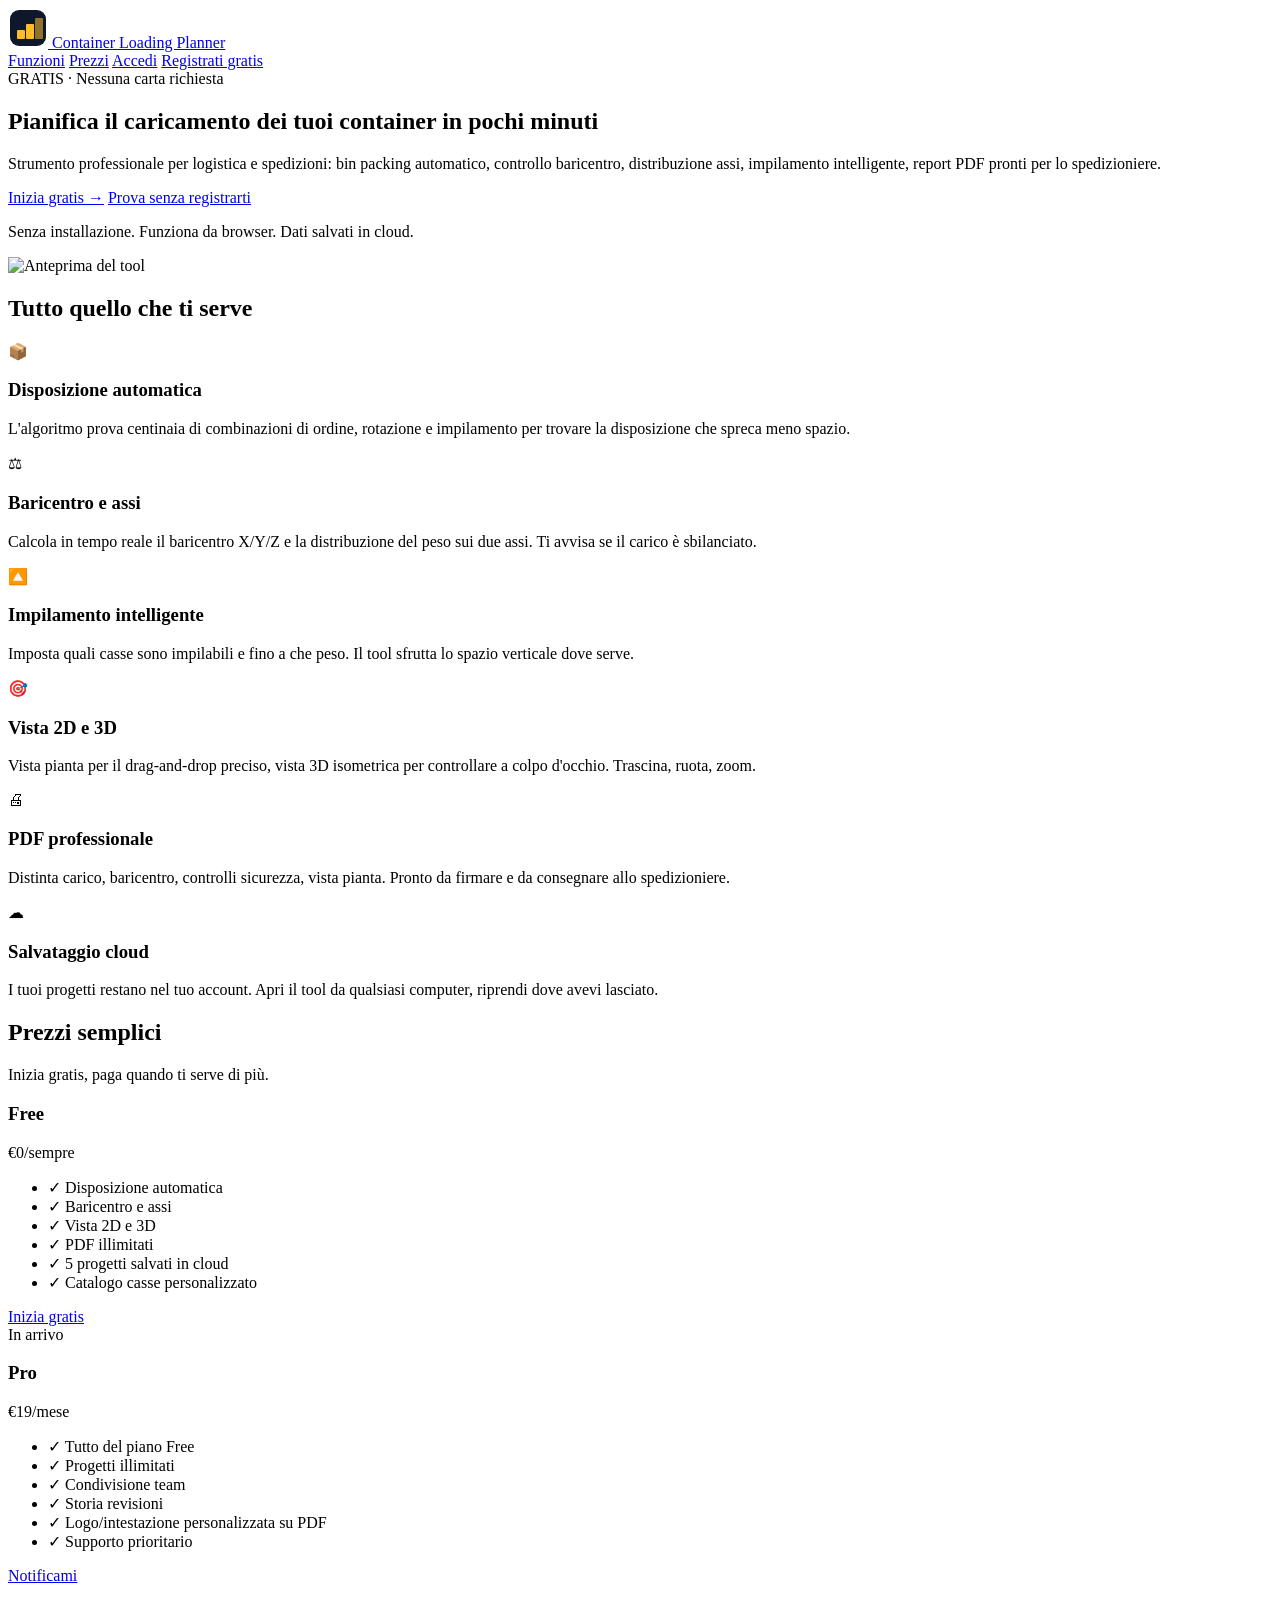
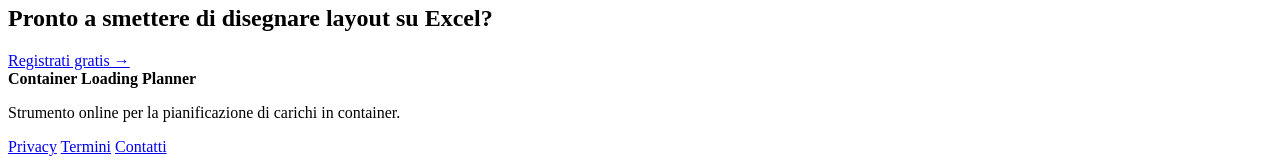
==== public/index.html @ 2f19b7b7 "Add files via upload" ====
<!doctype html>
<html lang="it">
<head>
<meta charset="utf-8">
<meta name="viewport" content="width=device-width,initial-scale=1">
<title>Container Loading Planner — Pianifica i tuoi carichi container</title>
<meta name="description" content="Strumento online gratuito per pianificare il caricamento dei container. Calcola baricentro, distribuzione assi, impilamento. Esporta PDF.">
<link rel="icon" href="/favicon.svg" type="image/svg+xml">
<link rel="stylesheet" href="/styles/site.css">
</head>
<body>

<header class="siteHeader">
  <a href="/" class="brand">
    <svg width="40" height="40" viewBox="0 0 40 40" xmlns="http://www.w3.org/2000/svg">
      <rect x="2" y="2" width="36" height="36" rx="9" fill="#0f172a"/>
      <rect x="9"  y="22" width="8" height="9"  rx="1" fill="#fbbf24"/>
      <rect x="18" y="16" width="8" height="15" rx="1" fill="#fbbf24"/>
      <rect x="27" y="10" width="8" height="21" rx="1" fill="#fbbf24" opacity="0.55"/>
    </svg>
    <span>Container Loading Planner</span>
  </a>
  <nav>
    <a href="#features">Funzioni</a>
    <a href="#pricing">Prezzi</a>
    <a href="/login.html" class="btn ghost">Accedi</a>
    <a href="/signup.html" class="btn primary">Registrati gratis</a>
  </nav>
</header>

<section class="hero">
  <div class="heroContent">
    <span class="kicker">GRATIS · Nessuna carta richiesta</span>
    <h1>Pianifica il caricamento dei tuoi container in pochi minuti</h1>
    <p class="lede">Strumento professionale per logistica e spedizioni: bin packing automatico, controllo baricentro, distribuzione assi, impilamento intelligente, report PDF pronti per lo spedizioniere.</p>
    <div class="heroCta">
      <a href="/signup.html" class="btn primary big">Inizia gratis →</a>
      <a href="/app.html" class="btn ghost big">Prova senza registrarti</a>
    </div>
    <p class="reassure">Senza installazione. Funziona da browser. Dati salvati in cloud.</p>
  </div>
  <div class="heroVisual">
    <div class="screenshotFrame">
      <div class="dotbar"><span></span><span></span><span></span></div>
      <img src="/preview.svg" alt="Anteprima del tool" loading="lazy">
    </div>
  </div>
</section>

<section id="features" class="features">
  <h2>Tutto quello che ti serve</h2>
  <div class="featGrid">
    <div class="feat">
      <div class="featIcon">📦</div>
      <h3>Disposizione automatica</h3>
      <p>L'algoritmo prova centinaia di combinazioni di ordine, rotazione e impilamento per trovare la disposizione che spreca meno spazio.</p>
    </div>
    <div class="feat">
      <div class="featIcon">⚖</div>
      <h3>Baricentro e assi</h3>
      <p>Calcola in tempo reale il baricentro X/Y/Z e la distribuzione del peso sui due assi. Ti avvisa se il carico è sbilanciato.</p>
    </div>
    <div class="feat">
      <div class="featIcon">🔼</div>
      <h3>Impilamento intelligente</h3>
      <p>Imposta quali casse sono impilabili e fino a che peso. Il tool sfrutta lo spazio verticale dove serve.</p>
    </div>
    <div class="feat">
      <div class="featIcon">🎯</div>
      <h3>Vista 2D e 3D</h3>
      <p>Vista pianta per il drag-and-drop preciso, vista 3D isometrica per controllare a colpo d'occhio. Trascina, ruota, zoom.</p>
    </div>
    <div class="feat">
      <div class="featIcon">🖨</div>
      <h3>PDF professionale</h3>
      <p>Distinta carico, baricentro, controlli sicurezza, vista pianta. Pronto da firmare e da consegnare allo spedizioniere.</p>
    </div>
    <div class="feat">
      <div class="featIcon">☁</div>
      <h3>Salvataggio cloud</h3>
      <p>I tuoi progetti restano nel tuo account. Apri il tool da qualsiasi computer, riprendi dove avevi lasciato.</p>
    </div>
  </div>
</section>

<section id="pricing" class="pricing">
  <h2>Prezzi semplici</h2>
  <p class="subhead">Inizia gratis, paga quando ti serve di più.</p>
  <div class="planGrid">
    <div class="plan">
      <h3>Free</h3>
      <p class="price">€0<span>/sempre</span></p>
      <ul>
        <li>✓ Disposizione automatica</li>
        <li>✓ Baricentro e assi</li>
        <li>✓ Vista 2D e 3D</li>
        <li>✓ PDF illimitati</li>
        <li>✓ 5 progetti salvati in cloud</li>
        <li>✓ Catalogo casse personalizzato</li>
      </ul>
      <a href="/signup.html" class="btn primary block">Inizia gratis</a>
    </div>
    <div class="plan featured">
      <span class="badge">In arrivo</span>
      <h3>Pro</h3>
      <p class="price">€19<span>/mese</span></p>
      <ul>
        <li>✓ Tutto del piano Free</li>
        <li>✓ Progetti illimitati</li>
        <li>✓ Condivisione team</li>
        <li>✓ Storia revisioni</li>
        <li>✓ Logo/intestazione personalizzata su PDF</li>
        <li>✓ Supporto prioritario</li>
      </ul>
      <a href="/signup.html" class="btn ghost block">Notificami</a>
    </div>
  </div>
</section>

<section class="cta">
  <h2>Pronto a smettere di disegnare layout su Excel?</h2>
  <a href="/signup.html" class="btn primary big">Registrati gratis →</a>
</section>

<footer class="siteFooter">
  <div>
    <strong>Container Loading Planner</strong>
    <p>Strumento online per la pianificazione di carichi in container.</p>
  </div>
  <nav>
    <a href="/privacy.html">Privacy</a>
    <a href="/terms.html">Termini</a>
    <a href="mailto:hello@example.com">Contatti</a>
  </nav>
</footer>

</body>
</html>
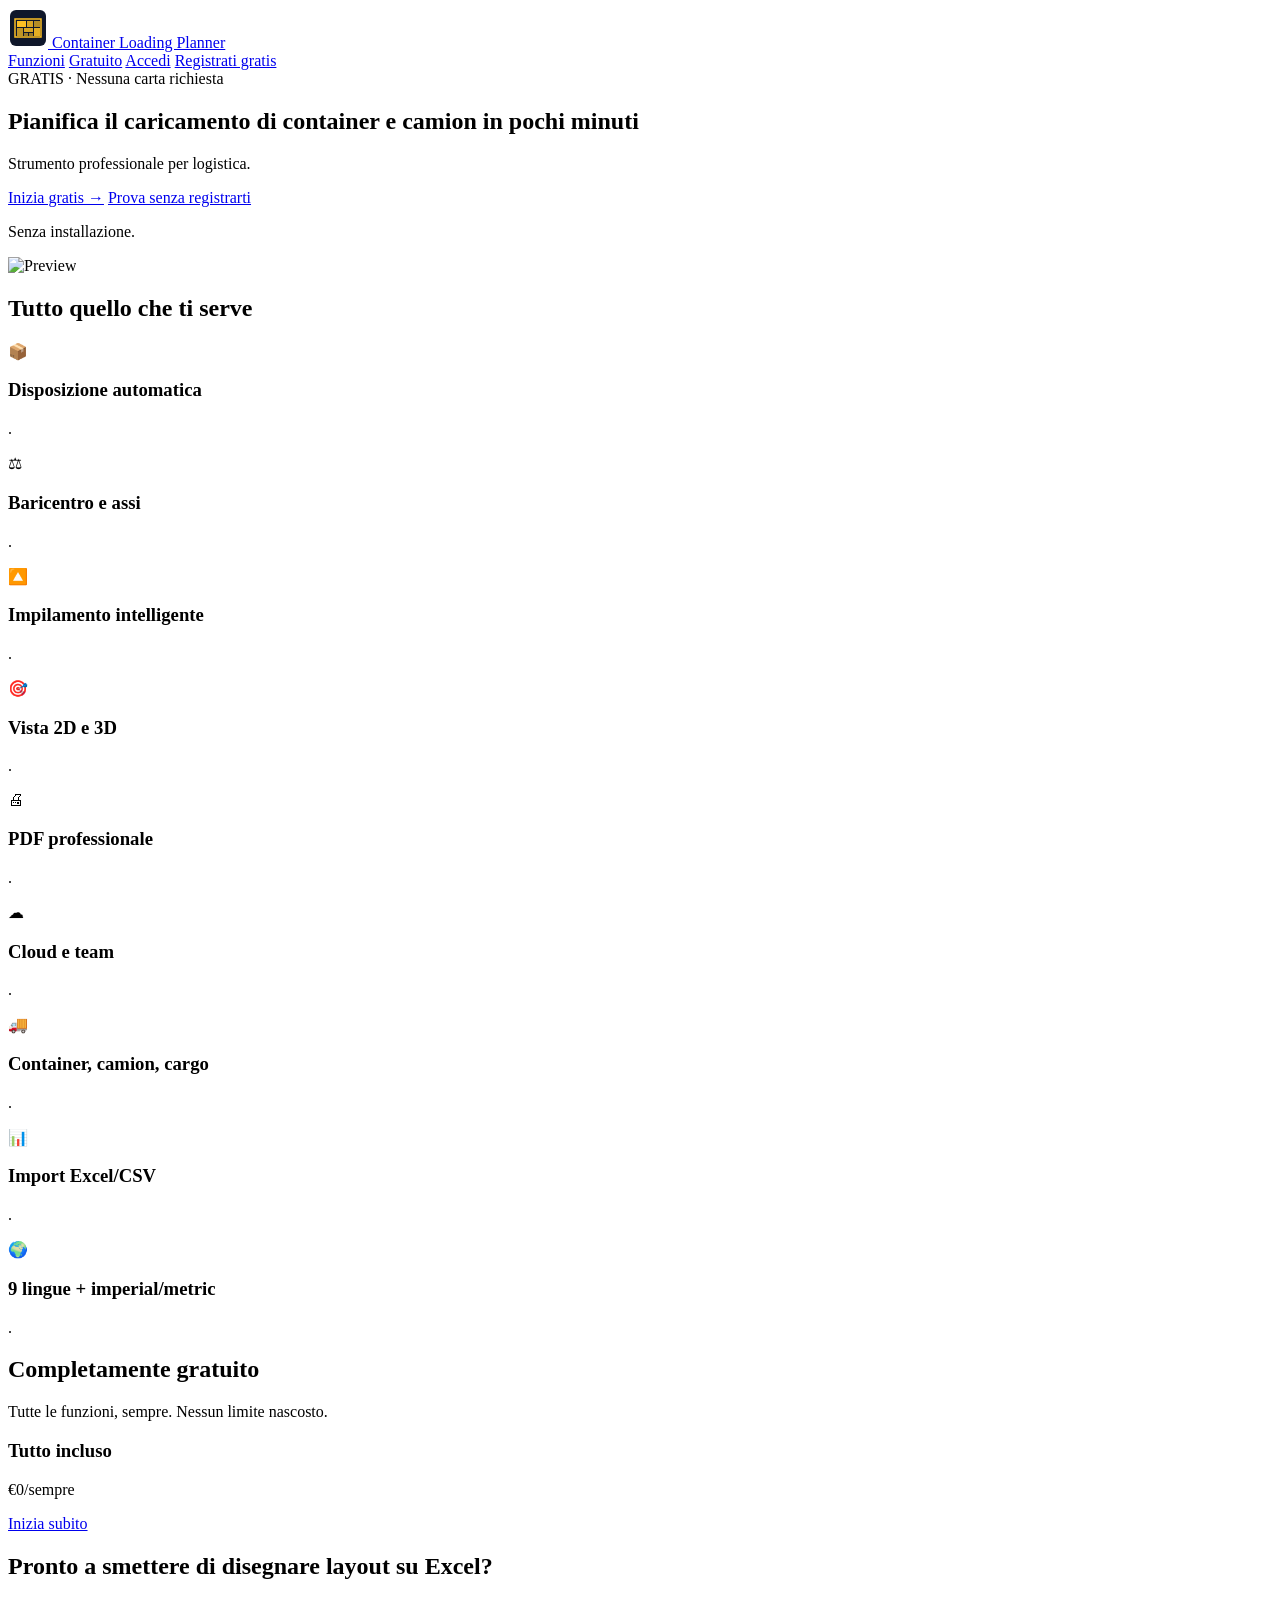
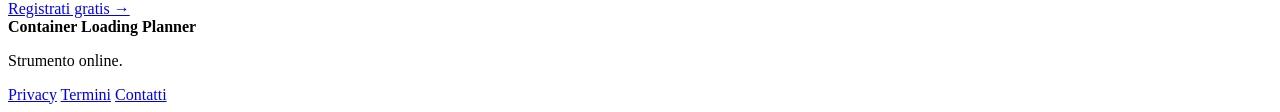
==== commit 67adc867: "Add files via upload" ====
--- a/public/index.html
+++ b/public/index.html
@@ -3,8 +3,8 @@
 <head>
 <meta charset="utf-8">
 <meta name="viewport" content="width=device-width,initial-scale=1">
-<title>Container Loading Planner — Pianifica i tuoi carichi container</title>
-<meta name="description" content="Strumento online gratuito per pianificare il caricamento dei container. Calcola baricentro, distribuzione assi, impilamento. Esporta PDF.">
+<title>Container Loading Planner — Plan container & truck loading</title>
+<meta name="description" content="Free online tool for planning container and truck loading. Center of gravity, axle distribution, smart stacking. Export PDF.">
 <link rel="icon" href="/favicon.svg" type="image/svg+xml">
 <link rel="stylesheet" href="/styles/site.css">
 </head>
@@ -13,124 +13,124 @@
 <header class="siteHeader">
   <a href="/" class="brand">
     <svg width="40" height="40" viewBox="0 0 40 40" xmlns="http://www.w3.org/2000/svg">
-      <rect x="2" y="2" width="36" height="36" rx="9" fill="#0f172a"/>
-      <rect x="9"  y="22" width="8" height="9"  rx="1" fill="#fbbf24"/>
-      <rect x="18" y="16" width="8" height="15" rx="1" fill="#fbbf24"/>
-      <rect x="27" y="10" width="8" height="21" rx="1" fill="#fbbf24" opacity="0.55"/>
+      <rect x="2" y="2" width="36" height="36" rx="6" fill="#0f172a"/>
+      <rect x="7" y="11" width="26" height="18" fill="none" stroke="#fbbf24" stroke-width="1.5"/>
+      <rect x="9"  y="13" width="9"  height="6" fill="#fbbf24"/>
+      <rect x="19" y="13" width="6"  height="6" fill="#fbbf24" opacity="0.85"/>
+      <rect x="26" y="13" width="6"  height="6" fill="#fbbf24" opacity="0.7"/>
+      <rect x="9"  y="20" width="6"  height="8" fill="#fbbf24" opacity="0.75"/>
+      <rect x="16" y="20" width="9"  height="4" fill="#fbbf24" opacity="0.85"/>
+      <rect x="16" y="25" width="4"  height="3" fill="#fbbf24" opacity="0.6"/>
+      <rect x="21" y="25" width="4"  height="3" fill="#fbbf24" opacity="0.6"/>
+      <rect x="26" y="20" width="6"  height="8" fill="#fbbf24" opacity="0.9"/>
     </svg>
     <span>Container Loading Planner</span>
   </a>
   <nav>
-    <a href="#features">Funzioni</a>
-    <a href="#pricing">Prezzi</a>
-    <a href="/login.html" class="btn ghost">Accedi</a>
-    <a href="/signup.html" class="btn primary">Registrati gratis</a>
+    <span id="langSlot"></span>
+    <a href="#features" data-i18n="nav.features">Funzioni</a>
+    <a href="#pricing" data-i18n="nav.pricing">Gratuito</a>
+    <a href="/login.html" class="btn ghost" data-i18n="nav.login">Accedi</a>
+    <a href="/signup.html" class="btn primary" data-i18n="nav.signup">Registrati gratis</a>
   </nav>
 </header>
 
 <section class="hero">
   <div class="heroContent">
-    <span class="kicker">GRATIS · Nessuna carta richiesta</span>
-    <h1>Pianifica il caricamento dei tuoi container in pochi minuti</h1>
-    <p class="lede">Strumento professionale per logistica e spedizioni: bin packing automatico, controllo baricentro, distribuzione assi, impilamento intelligente, report PDF pronti per lo spedizioniere.</p>
+    <span class="kicker" data-i18n="hero.kicker">GRATIS · Nessuna carta richiesta</span>
+    <h1 data-i18n="hero.title">Pianifica il caricamento di container e camion in pochi minuti</h1>
+    <p class="lede" data-i18n="hero.lede">Strumento professionale per logistica.</p>
     <div class="heroCta">
-      <a href="/signup.html" class="btn primary big">Inizia gratis →</a>
-      <a href="/app.html" class="btn ghost big">Prova senza registrarti</a>
+      <a href="/signup.html" class="btn primary big" data-i18n="hero.cta_primary">Inizia gratis →</a>
+      <a href="/app.html" class="btn ghost big" data-i18n="hero.cta_secondary">Prova senza registrarti</a>
     </div>
-    <p class="reassure">Senza installazione. Funziona da browser. Dati salvati in cloud.</p>
+    <p class="reassure" data-i18n="hero.reassure">Senza installazione.</p>
   </div>
   <div class="heroVisual">
     <div class="screenshotFrame">
       <div class="dotbar"><span></span><span></span><span></span></div>
-      <img src="/preview.svg" alt="Anteprima del tool" loading="lazy">
+      <img src="/preview.svg" alt="Preview" loading="lazy">
     </div>
   </div>
 </section>
 
 <section id="features" class="features">
-  <h2>Tutto quello che ti serve</h2>
+  <h2 data-i18n="feat.title">Tutto quello che ti serve</h2>
   <div class="featGrid">
     <div class="feat">
       <div class="featIcon">📦</div>
-      <h3>Disposizione automatica</h3>
-      <p>L'algoritmo prova centinaia di combinazioni di ordine, rotazione e impilamento per trovare la disposizione che spreca meno spazio.</p>
+      <h3 data-i18n="feat.auto.title">Disposizione automatica</h3>
+      <p data-i18n="feat.auto.desc">.</p>
     </div>
     <div class="feat">
       <div class="featIcon">⚖</div>
-      <h3>Baricentro e assi</h3>
-      <p>Calcola in tempo reale il baricentro X/Y/Z e la distribuzione del peso sui due assi. Ti avvisa se il carico è sbilanciato.</p>
+      <h3 data-i18n="feat.cog.title">Baricentro e assi</h3>
+      <p data-i18n="feat.cog.desc">.</p>
     </div>
     <div class="feat">
       <div class="featIcon">🔼</div>
-      <h3>Impilamento intelligente</h3>
-      <p>Imposta quali casse sono impilabili e fino a che peso. Il tool sfrutta lo spazio verticale dove serve.</p>
+      <h3 data-i18n="feat.stack.title">Impilamento intelligente</h3>
+      <p data-i18n="feat.stack.desc">.</p>
     </div>
     <div class="feat">
       <div class="featIcon">🎯</div>
-      <h3>Vista 2D e 3D</h3>
-      <p>Vista pianta per il drag-and-drop preciso, vista 3D isometrica per controllare a colpo d'occhio. Trascina, ruota, zoom.</p>
+      <h3 data-i18n="feat.3d.title">Vista 2D e 3D</h3>
+      <p data-i18n="feat.3d.desc">.</p>
     </div>
     <div class="feat">
       <div class="featIcon">🖨</div>
-      <h3>PDF professionale</h3>
-      <p>Distinta carico, baricentro, controlli sicurezza, vista pianta. Pronto da firmare e da consegnare allo spedizioniere.</p>
+      <h3 data-i18n="feat.pdf.title">PDF professionale</h3>
+      <p data-i18n="feat.pdf.desc">.</p>
     </div>
     <div class="feat">
       <div class="featIcon">☁</div>
-      <h3>Salvataggio cloud</h3>
-      <p>I tuoi progetti restano nel tuo account. Apri il tool da qualsiasi computer, riprendi dove avevi lasciato.</p>
+      <h3 data-i18n="feat.cloud.title">Cloud e team</h3>
+      <p data-i18n="feat.cloud.desc">.</p>
+    </div>
+    <div class="feat">
+      <div class="featIcon">🚚</div>
+      <h3 data-i18n="feat.cargo.title">Container, camion, cargo</h3>
+      <p data-i18n="feat.cargo.desc">.</p>
+    </div>
+    <div class="feat">
+      <div class="featIcon">📊</div>
+      <h3 data-i18n="feat.import.title">Import Excel/CSV</h3>
+      <p data-i18n="feat.import.desc">.</p>
+    </div>
+    <div class="feat">
+      <div class="featIcon">🌍</div>
+      <h3 data-i18n="feat.i18n.title">9 lingue + imperial/metric</h3>
+      <p data-i18n="feat.i18n.desc">.</p>
     </div>
   </div>
 </section>
 
 <section id="pricing" class="pricing">
-  <h2>Prezzi semplici</h2>
-  <p class="subhead">Inizia gratis, paga quando ti serve di più.</p>
-  <div class="planGrid">
-    <div class="plan">
-      <h3>Free</h3>
+  <h2 data-i18n="pricing.title">Completamente gratuito</h2>
+  <p class="subhead" data-i18n="pricing.subhead">Tutte le funzioni, sempre. Nessun limite nascosto.</p>
+  <div class="planGrid singlePlan">
+    <div class="plan featured">
+      <h3 data-i18n="pricing.plan_title">Tutto incluso</h3>
       <p class="price">€0<span>/sempre</span></p>
-      <ul>
-        <li>✓ Disposizione automatica</li>
-        <li>✓ Baricentro e assi</li>
-        <li>✓ Vista 2D e 3D</li>
-        <li>✓ PDF illimitati</li>
-        <li>✓ 5 progetti salvati in cloud</li>
-        <li>✓ Catalogo casse personalizzato</li>
-      </ul>
-      <a href="/signup.html" class="btn primary block">Inizia gratis</a>
-    </div>
-    <div class="plan featured">
-      <span class="badge">In arrivo</span>
-      <h3>Pro</h3>
-      <p class="price">€19<span>/mese</span></p>
-      <ul>
-        <li>✓ Tutto del piano Free</li>
-        <li>✓ Progetti illimitati</li>
-        <li>✓ Condivisione team</li>
-        <li>✓ Storia revisioni</li>
-        <li>✓ Logo/intestazione personalizzata su PDF</li>
-        <li>✓ Supporto prioritario</li>
-      </ul>
-      <a href="/signup.html" class="btn ghost block">Notificami</a>
+      <a href="/signup.html" class="btn primary block" data-i18n="pricing.cta">Inizia subito</a>
     </div>
   </div>
 </section>
 
 <section class="cta">
-  <h2>Pronto a smettere di disegnare layout su Excel?</h2>
-  <a href="/signup.html" class="btn primary big">Registrati gratis →</a>
+  <h2 data-i18n="cta.title">Pronto a smettere di disegnare layout su Excel?</h2>
+  <a href="/signup.html" class="btn primary big" data-i18n="cta.btn">Registrati gratis →</a>
 </section>
 
 <footer class="siteFooter">
   <div>
     <strong>Container Loading Planner</strong>
-    <p>Strumento online per la pianificazione di carichi in container.</p>
+    <p data-i18n="footer.tagline">Strumento online.</p>
   </div>
   <nav>
-    <a href="/privacy.html">Privacy</a>
-    <a href="/terms.html">Termini</a>
-    <a href="mailto:hello@example.com">Contatti</a>
+    <a href="/privacy.html" data-i18n="footer.privacy">Privacy</a>
+    <a href="/terms.html" data-i18n="footer.terms">Termini</a>
+    <a href="mailto:hello@example.com" data-i18n="footer.contacts">Contatti</a>
   </nav>
 </footer>
 
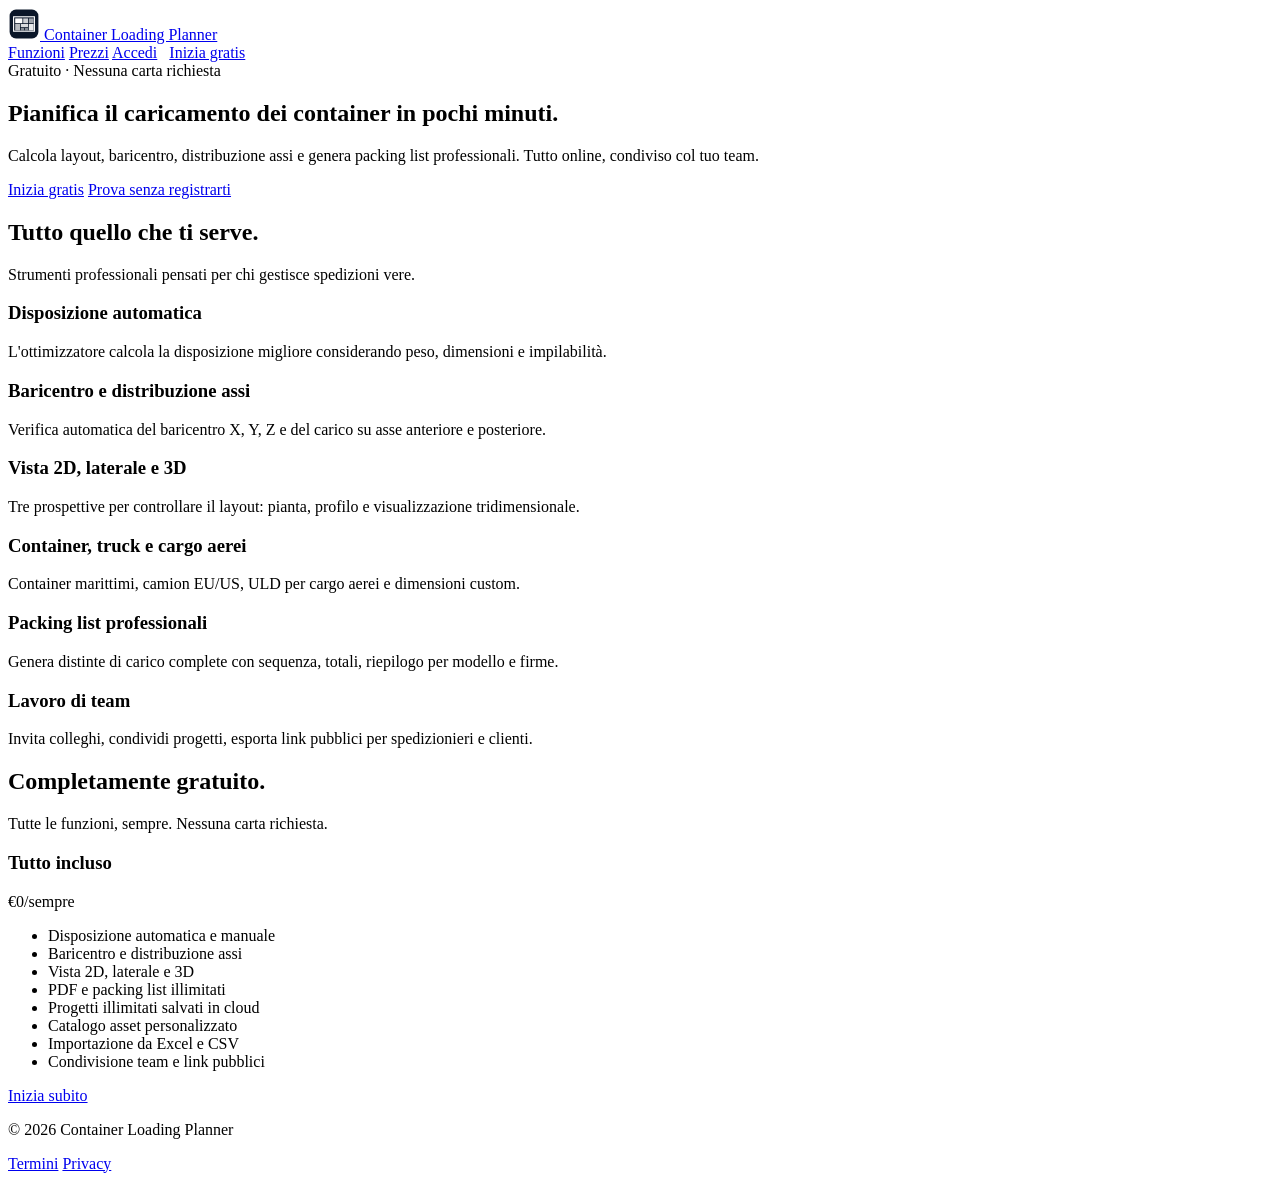
==== commit 0ba529ea: "Add files via upload" ====
--- a/public/index.html
+++ b/public/index.html
@@ -3,8 +3,8 @@
 <head>
 <meta charset="utf-8">
 <meta name="viewport" content="width=device-width,initial-scale=1">
-<title>Container Loading Planner — Plan container & truck loading</title>
-<meta name="description" content="Free online tool for planning container and truck loading. Center of gravity, axle distribution, smart stacking. Export PDF.">
+<title>Container Loading Planner — Pianifica il caricamento dei container</title>
+<meta name="description" content="Strumento online gratuito per pianificare il caricamento dei container. Calcola baricentro, distribuzione assi, impilamento. Esporta PDF e packing list professionali.">
 <link rel="icon" href="/favicon.svg" type="image/svg+xml">
 <link rel="stylesheet" href="/styles/site.css">
 </head>
@@ -12,126 +12,99 @@
 
 <header class="siteHeader">
   <a href="/" class="brand">
-    <svg width="40" height="40" viewBox="0 0 40 40" xmlns="http://www.w3.org/2000/svg">
-      <rect x="2" y="2" width="36" height="36" rx="6" fill="#0f172a"/>
-      <rect x="7" y="11" width="26" height="18" fill="none" stroke="#fbbf24" stroke-width="1.5"/>
-      <rect x="9"  y="13" width="9"  height="6" fill="#fbbf24"/>
-      <rect x="19" y="13" width="6"  height="6" fill="#fbbf24" opacity="0.85"/>
-      <rect x="26" y="13" width="6"  height="6" fill="#fbbf24" opacity="0.7"/>
-      <rect x="9"  y="20" width="6"  height="8" fill="#fbbf24" opacity="0.75"/>
-      <rect x="16" y="20" width="9"  height="4" fill="#fbbf24" opacity="0.85"/>
-      <rect x="16" y="25" width="4"  height="3" fill="#fbbf24" opacity="0.6"/>
-      <rect x="21" y="25" width="4"  height="3" fill="#fbbf24" opacity="0.6"/>
-      <rect x="26" y="20" width="6"  height="8" fill="#fbbf24" opacity="0.9"/>
+    <svg width="32" height="32" viewBox="0 0 40 40" xmlns="http://www.w3.org/2000/svg" aria-hidden="true">
+      <rect x="2" y="2" width="36" height="36" rx="8" fill="#0a1628"/>
+      <rect x="7" y="11" width="26" height="18" fill="none" stroke="white" stroke-width="1.4"/>
+      <rect x="9" y="13" width="9" height="6" fill="white"/>
+      <rect x="19" y="13" width="6" height="6" fill="white" opacity="0.8"/>
+      <rect x="26" y="13" width="6" height="6" fill="white" opacity="0.6"/>
+      <rect x="9" y="20" width="6" height="8" fill="white" opacity="0.7"/>
+      <rect x="16" y="20" width="9" height="4" fill="white" opacity="0.85"/>
+      <rect x="16" y="25" width="4" height="3" fill="white" opacity="0.5"/>
+      <rect x="21" y="25" width="4" height="3" fill="white" opacity="0.5"/>
+      <rect x="26" y="20" width="6" height="8" fill="white" opacity="0.9"/>
     </svg>
     <span>Container Loading Planner</span>
   </a>
   <nav>
-    <span id="langSlot"></span>
-    <a href="#features" data-i18n="nav.features">Funzioni</a>
-    <a href="#pricing" data-i18n="nav.pricing">Gratuito</a>
-    <a href="/login.html" class="btn ghost" data-i18n="nav.login">Accedi</a>
-    <a href="/signup.html" class="btn primary" data-i18n="nav.signup">Registrati gratis</a>
+    <a href="#features">Funzioni</a>
+    <a href="#pricing">Prezzi</a>
+    <a href="/login.html">Accedi</a>
+    <a href="/signup.html" class="btn primary" style="margin-left:8px">Inizia gratis</a>
   </nav>
 </header>
 
 <section class="hero">
-  <div class="heroContent">
-    <span class="kicker" data-i18n="hero.kicker">GRATIS · Nessuna carta richiesta</span>
-    <h1 data-i18n="hero.title">Pianifica il caricamento di container e camion in pochi minuti</h1>
-    <p class="lede" data-i18n="hero.lede">Strumento professionale per logistica.</p>
-    <div class="heroCta">
-      <a href="/signup.html" class="btn primary big" data-i18n="hero.cta_primary">Inizia gratis →</a>
-      <a href="/app.html" class="btn ghost big" data-i18n="hero.cta_secondary">Prova senza registrarti</a>
-    </div>
-    <p class="reassure" data-i18n="hero.reassure">Senza installazione.</p>
-  </div>
-  <div class="heroVisual">
-    <div class="screenshotFrame">
-      <div class="dotbar"><span></span><span></span><span></span></div>
-      <img src="/preview.svg" alt="Preview" loading="lazy">
-    </div>
+  <span class="kicker">Gratuito · Nessuna carta richiesta</span>
+  <h1>Pianifica il caricamento dei container in pochi minuti.</h1>
+  <p class="lead">Calcola layout, baricentro, distribuzione assi e genera packing list professionali. Tutto online, condiviso col tuo team.</p>
+  <div class="ctas">
+    <a href="/signup.html" class="btn primary big">Inizia gratis</a>
+    <a href="/app.html" class="btn ghost big">Prova senza registrarti</a>
   </div>
 </section>
 
-<section id="features" class="features">
-  <h2 data-i18n="feat.title">Tutto quello che ti serve</h2>
-  <div class="featGrid">
-    <div class="feat">
-      <div class="featIcon">📦</div>
-      <h3 data-i18n="feat.auto.title">Disposizione automatica</h3>
-      <p data-i18n="feat.auto.desc">.</p>
+<section class="sectionWrap" id="features">
+  <h2>Tutto quello che ti serve.</h2>
+  <p class="subhead">Strumenti professionali pensati per chi gestisce spedizioni vere.</p>
+  <div class="featureGrid">
+    <div class="feature">
+      <h3>Disposizione automatica</h3>
+      <p>L'ottimizzatore calcola la disposizione migliore considerando peso, dimensioni e impilabilità.</p>
     </div>
-    <div class="feat">
-      <div class="featIcon">⚖</div>
-      <h3 data-i18n="feat.cog.title">Baricentro e assi</h3>
-      <p data-i18n="feat.cog.desc">.</p>
+    <div class="feature">
+      <h3>Baricentro e distribuzione assi</h3>
+      <p>Verifica automatica del baricentro X, Y, Z e del carico su asse anteriore e posteriore.</p>
     </div>
-    <div class="feat">
-      <div class="featIcon">🔼</div>
-      <h3 data-i18n="feat.stack.title">Impilamento intelligente</h3>
-      <p data-i18n="feat.stack.desc">.</p>
+    <div class="feature">
+      <h3>Vista 2D, laterale e 3D</h3>
+      <p>Tre prospettive per controllare il layout: pianta, profilo e visualizzazione tridimensionale.</p>
     </div>
-    <div class="feat">
-      <div class="featIcon">🎯</div>
-      <h3 data-i18n="feat.3d.title">Vista 2D e 3D</h3>
-      <p data-i18n="feat.3d.desc">.</p>
+    <div class="feature">
+      <h3>Container, truck e cargo aerei</h3>
+      <p>Container marittimi, camion EU/US, ULD per cargo aerei e dimensioni custom.</p>
     </div>
-    <div class="feat">
-      <div class="featIcon">🖨</div>
-      <h3 data-i18n="feat.pdf.title">PDF professionale</h3>
-      <p data-i18n="feat.pdf.desc">.</p>
+    <div class="feature">
+      <h3>Packing list professionali</h3>
+      <p>Genera distinte di carico complete con sequenza, totali, riepilogo per modello e firme.</p>
     </div>
-    <div class="feat">
-      <div class="featIcon">☁</div>
-      <h3 data-i18n="feat.cloud.title">Cloud e team</h3>
-      <p data-i18n="feat.cloud.desc">.</p>
-    </div>
-    <div class="feat">
-      <div class="featIcon">🚚</div>
-      <h3 data-i18n="feat.cargo.title">Container, camion, cargo</h3>
-      <p data-i18n="feat.cargo.desc">.</p>
-    </div>
-    <div class="feat">
-      <div class="featIcon">📊</div>
-      <h3 data-i18n="feat.import.title">Import Excel/CSV</h3>
-      <p data-i18n="feat.import.desc">.</p>
-    </div>
-    <div class="feat">
-      <div class="featIcon">🌍</div>
-      <h3 data-i18n="feat.i18n.title">9 lingue + imperial/metric</h3>
-      <p data-i18n="feat.i18n.desc">.</p>
+    <div class="feature">
+      <h3>Lavoro di team</h3>
+      <p>Invita colleghi, condividi progetti, esporta link pubblici per spedizionieri e clienti.</p>
     </div>
   </div>
 </section>
 
 <section id="pricing" class="pricing">
-  <h2 data-i18n="pricing.title">Completamente gratuito</h2>
-  <p class="subhead" data-i18n="pricing.subhead">Tutte le funzioni, sempre. Nessun limite nascosto.</p>
-  <div class="planGrid singlePlan">
-    <div class="plan featured">
-      <h3 data-i18n="pricing.plan_title">Tutto incluso</h3>
-      <p class="price">€0<span>/sempre</span></p>
-      <a href="/signup.html" class="btn primary block" data-i18n="pricing.cta">Inizia subito</a>
+  <div class="sectionWrap">
+    <h2>Completamente gratuito.</h2>
+    <p class="subhead">Tutte le funzioni, sempre. Nessuna carta richiesta.</p>
+    <div class="planGrid singlePlan">
+      <div class="plan featured">
+        <h3>Tutto incluso</h3>
+        <p class="price">€0<span>/sempre</span></p>
+        <ul>
+          <li>Disposizione automatica e manuale</li>
+          <li>Baricentro e distribuzione assi</li>
+          <li>Vista 2D, laterale e 3D</li>
+          <li>PDF e packing list illimitati</li>
+          <li>Progetti illimitati salvati in cloud</li>
+          <li>Catalogo asset personalizzato</li>
+          <li>Importazione da Excel e CSV</li>
+          <li>Condivisione team e link pubblici</li>
+        </ul>
+        <a href="/signup.html" class="btn primary block big">Inizia subito</a>
+      </div>
     </div>
   </div>
 </section>
 
-<section class="cta">
-  <h2 data-i18n="cta.title">Pronto a smettere di disegnare layout su Excel?</h2>
-  <a href="/signup.html" class="btn primary big" data-i18n="cta.btn">Registrati gratis →</a>
-</section>
-
-<footer class="siteFooter">
-  <div>
-    <strong>Container Loading Planner</strong>
-    <p data-i18n="footer.tagline">Strumento online.</p>
+<footer class="footer">
+  <p>© 2026 Container Loading Planner</p>
+  <div style="margin-top:8px">
+    <a href="/terms.html">Termini</a>
+    <a href="/privacy.html">Privacy</a>
   </div>
-  <nav>
-    <a href="/privacy.html" data-i18n="footer.privacy">Privacy</a>
-    <a href="/terms.html" data-i18n="footer.terms">Termini</a>
-    <a href="mailto:hello@example.com" data-i18n="footer.contacts">Contatti</a>
-  </nav>
 </footer>
 
 </body>
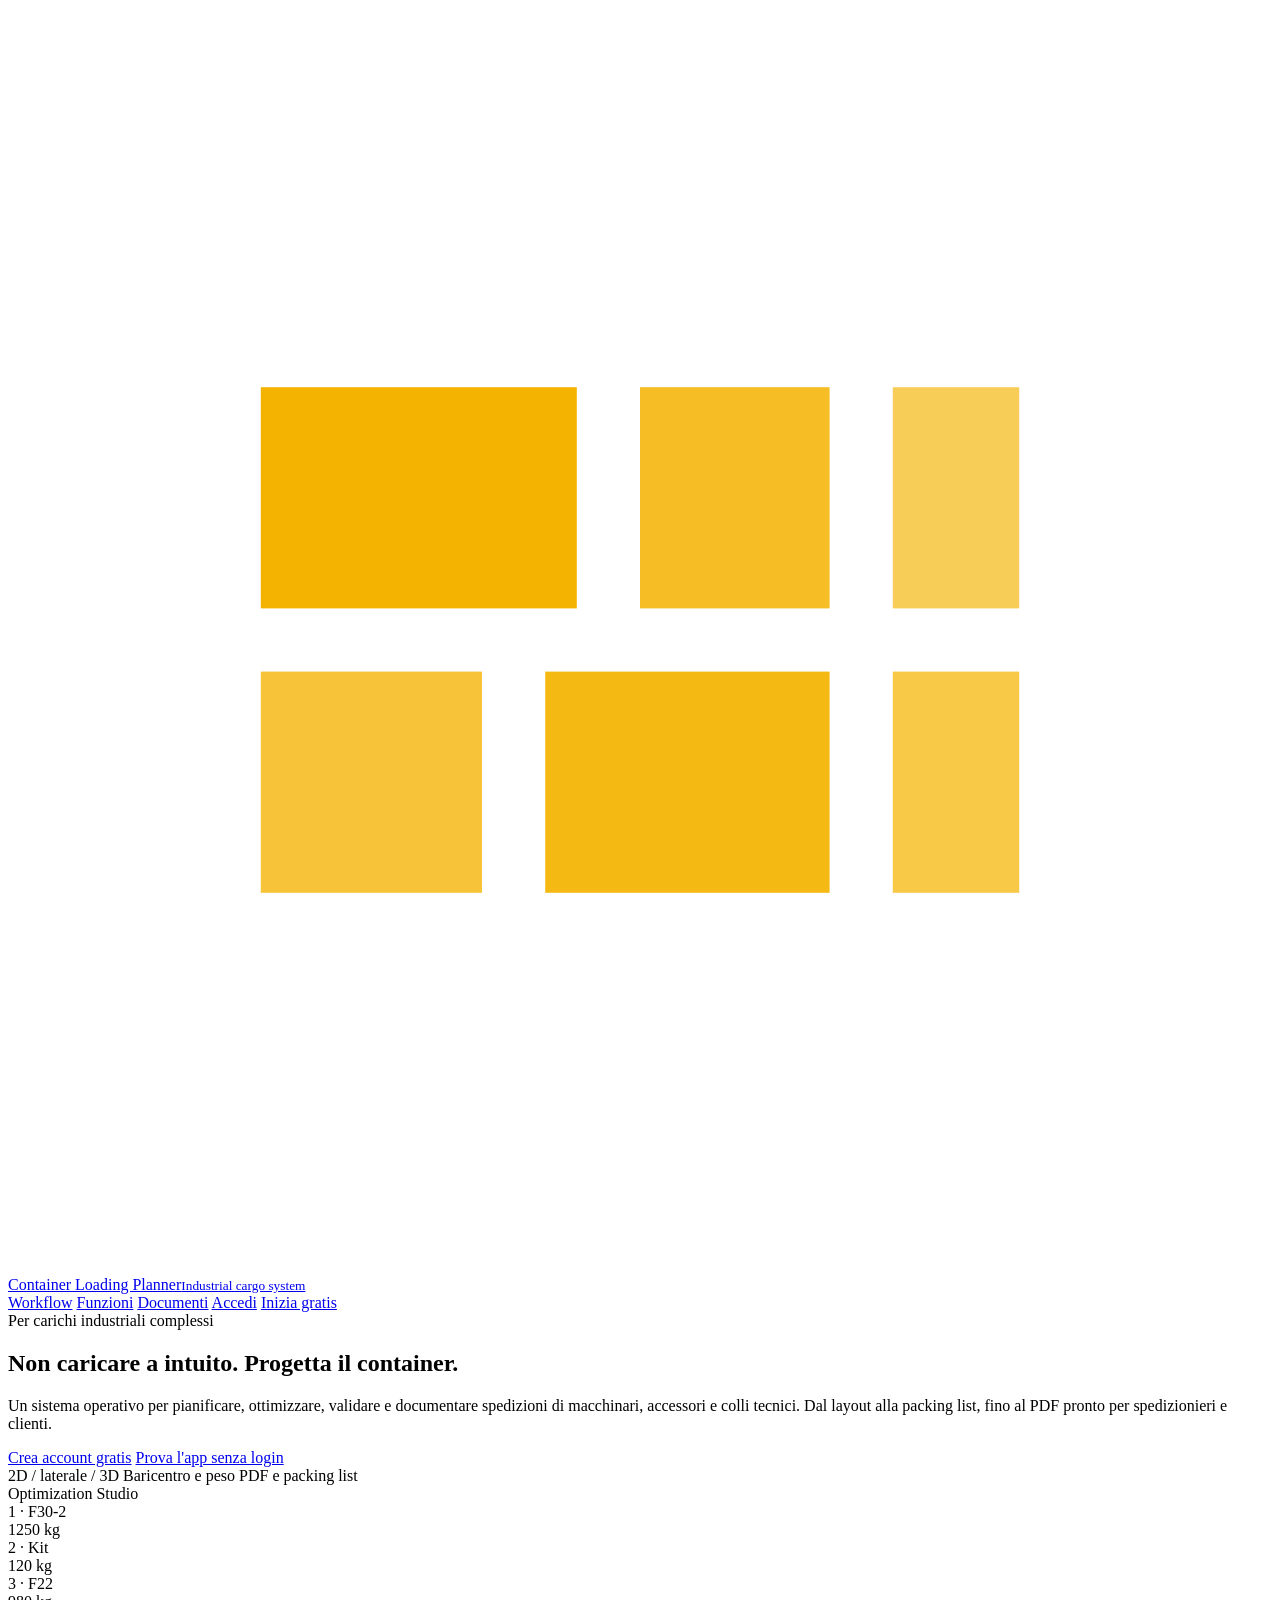
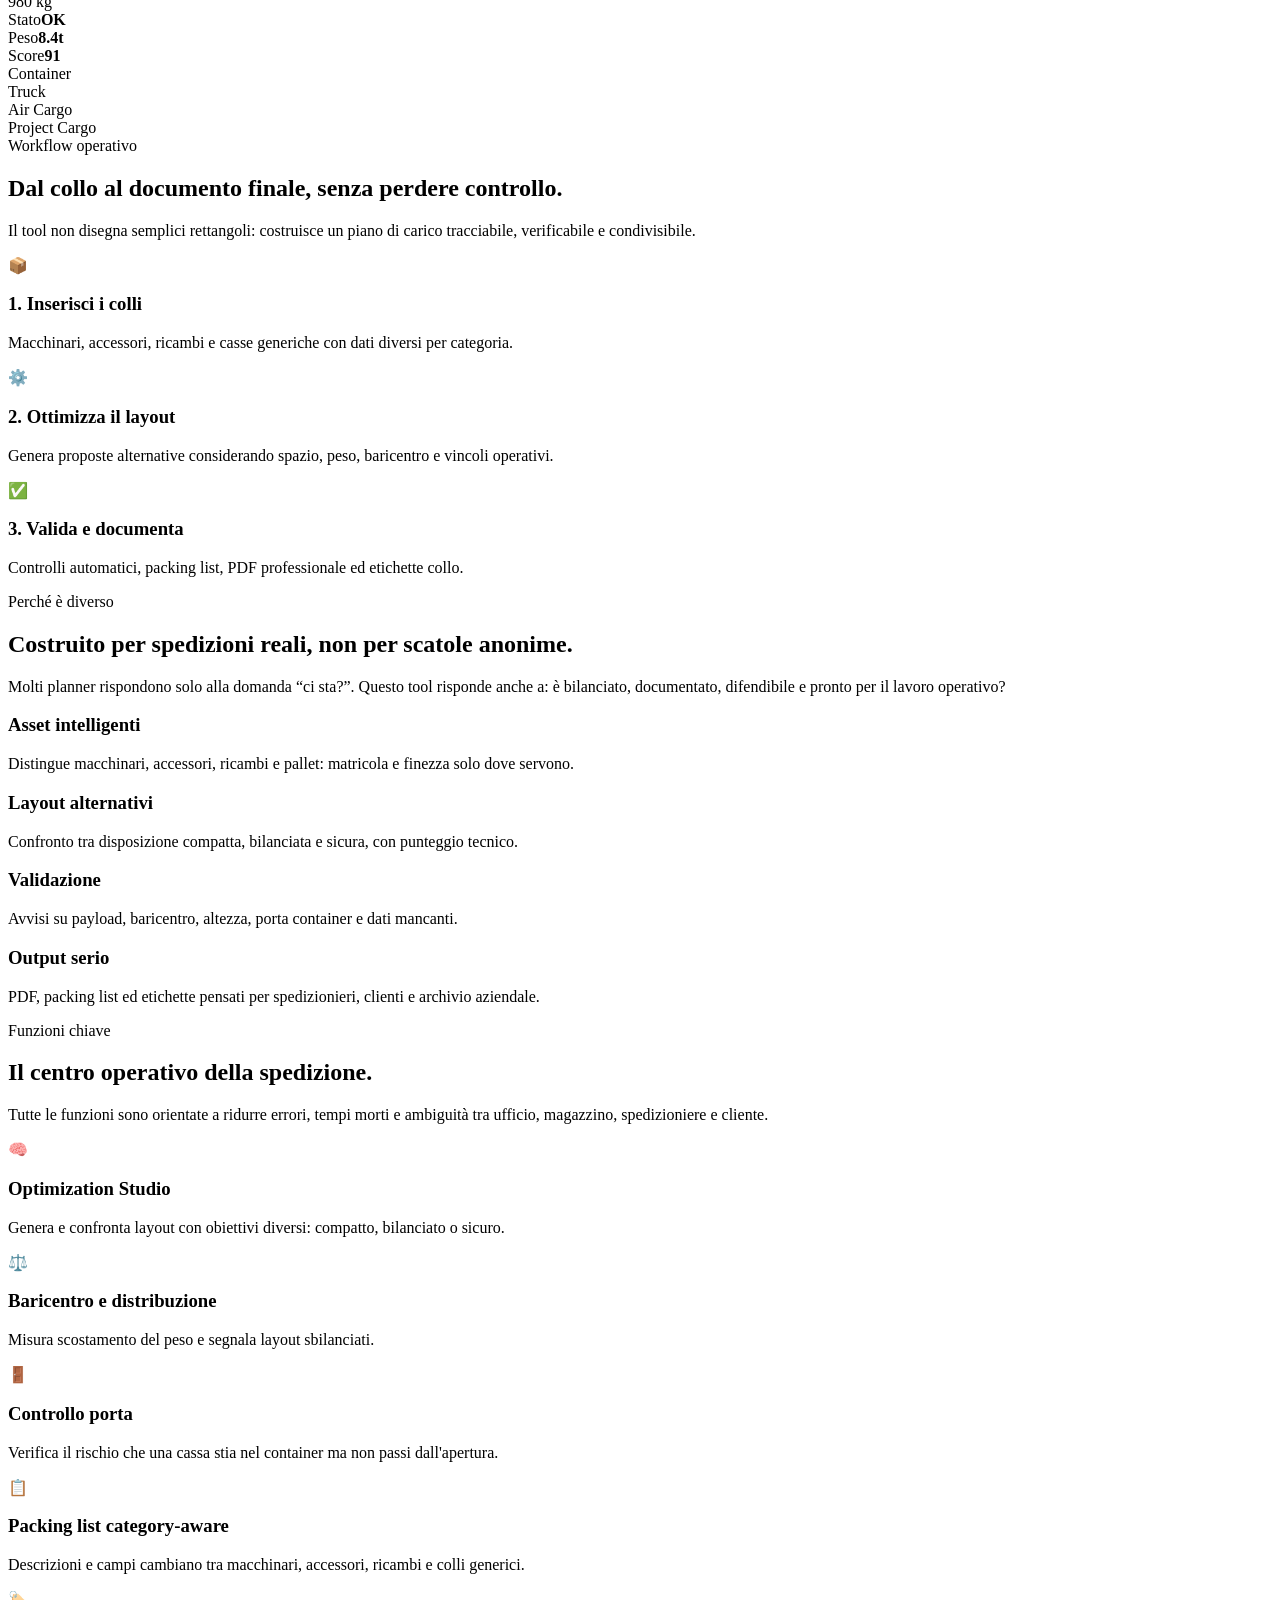
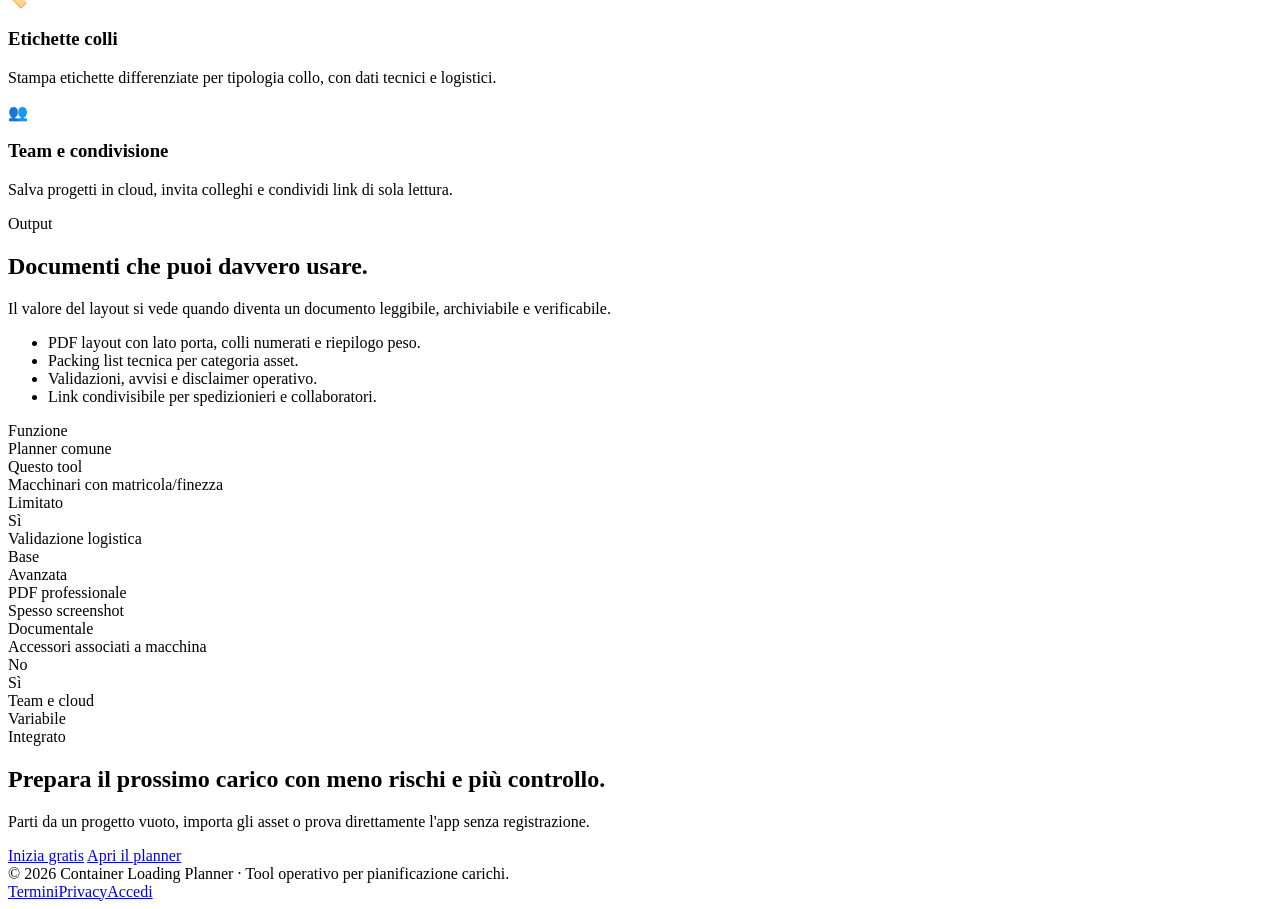
==== commit 8bb10b94: "Add files via upload" ====
--- a/public/index.html
+++ b/public/index.html
@@ -3,109 +3,164 @@
 <head>
 <meta charset="utf-8">
 <meta name="viewport" content="width=device-width,initial-scale=1">
-<title>Container Loading Planner — Pianifica il caricamento dei container</title>
-<meta name="description" content="Strumento online gratuito per pianificare il caricamento dei container. Calcola baricentro, distribuzione assi, impilamento. Esporta PDF e packing list professionali.">
+<title>Container Loading Planner — Industrial cargo planning system</title>
+<meta name="description" content="Sistema professionale per pianificare, validare e documentare il carico di macchinari industriali in container, truck e air cargo.">
+<meta property="og:title" content="Container Loading Planner">
+<meta property="og:description" content="Pianifica, ottimizza, valida e documenta carichi industriali complessi.">
+<meta property="og:type" content="website">
 <link rel="icon" href="/favicon.svg" type="image/svg+xml">
 <link rel="stylesheet" href="/styles/site.css">
 </head>
 <body>
-
 <header class="siteHeader">
-  <a href="/" class="brand">
-    <svg width="32" height="32" viewBox="0 0 40 40" xmlns="http://www.w3.org/2000/svg" aria-hidden="true">
-      <rect x="2" y="2" width="36" height="36" rx="8" fill="#0a1628"/>
-      <rect x="7" y="11" width="26" height="18" fill="none" stroke="white" stroke-width="1.4"/>
-      <rect x="9" y="13" width="9" height="6" fill="white"/>
-      <rect x="19" y="13" width="6" height="6" fill="white" opacity="0.8"/>
-      <rect x="26" y="13" width="6" height="6" fill="white" opacity="0.6"/>
-      <rect x="9" y="20" width="6" height="8" fill="white" opacity="0.7"/>
-      <rect x="16" y="20" width="9" height="4" fill="white" opacity="0.85"/>
-      <rect x="16" y="25" width="4" height="3" fill="white" opacity="0.5"/>
-      <rect x="21" y="25" width="4" height="3" fill="white" opacity="0.5"/>
-      <rect x="26" y="20" width="6" height="8" fill="white" opacity="0.9"/>
-    </svg>
-    <span>Container Loading Planner</span>
-  </a>
-  <nav>
-    <a href="#features">Funzioni</a>
-    <a href="#pricing">Prezzi</a>
-    <a href="/login.html">Accedi</a>
-    <a href="/signup.html" class="btn primary" style="margin-left:8px">Inizia gratis</a>
-  </nav>
+  <div class="siteHeaderInner">
+    <a href="/" class="brand" aria-label="Container Loading Planner home">
+      <span class="logoMark"><svg viewBox="0 0 40 40" aria-hidden="true"><rect x="5" y="9" width="30" height="22" rx="2" fill="none" stroke="#fff" stroke-width="2"/><rect x="8" y="12" width="10" height="7" fill="#f5b301"/><rect x="20" y="12" width="6" height="7" fill="#f5b301" opacity=".86"/><rect x="28" y="12" width="4" height="7" fill="#f5b301" opacity=".66"/><rect x="8" y="21" width="7" height="7" fill="#f5b301" opacity=".78"/><rect x="17" y="21" width="9" height="7" fill="#f5b301" opacity=".92"/><rect x="28" y="21" width="4" height="7" fill="#f5b301" opacity=".72"/></svg></span>
+      <span>Container Loading Planner<small>Industrial cargo system</small></span>
+    </a>
+    <nav class="siteNav" aria-label="Navigazione principale">
+      <a href="#workflow">Workflow</a>
+      <a href="#features">Funzioni</a>
+      <a href="#documents">Documenti</a>
+      <span class="navDivider"></span>
+      <a href="/login.html">Accedi</a>
+      <a href="/signup.html" class="btn primary alwaysVisible">Inizia gratis</a>
+    </nav>
+  </div>
 </header>
 
-<section class="hero">
-  <span class="kicker">Gratuito · Nessuna carta richiesta</span>
-  <h1>Pianifica il caricamento dei container in pochi minuti.</h1>
-  <p class="lead">Calcola layout, baricentro, distribuzione assi e genera packing list professionali. Tutto online, condiviso col tuo team.</p>
-  <div class="ctas">
-    <a href="/signup.html" class="btn primary big">Inizia gratis</a>
-    <a href="/app.html" class="btn ghost big">Prova senza registrarti</a>
+<main class="heroShell">
+  <section class="hero">
+    <div>
+      <div class="eyebrow">Per carichi industriali complessi</div>
+      <h1>Non caricare a intuito. <span>Progetta il container.</span></h1>
+      <p class="heroLead">Un sistema operativo per pianificare, ottimizzare, validare e documentare spedizioni di macchinari, accessori e colli tecnici. Dal layout alla packing list, fino al PDF pronto per spedizionieri e clienti.</p>
+      <div class="heroCtas">
+        <a href="/signup.html" class="btn gold big">Crea account gratis</a>
+        <a href="/app.html" class="btn ghost big">Prova l'app senza login</a>
+      </div>
+      <div class="heroProof">
+        <span>2D / laterale / 3D</span>
+        <span>Baricentro e peso</span>
+        <span>PDF e packing list</span>
+      </div>
+    </div>
+    <div class="productFrame" aria-label="Anteprima del tool">
+      <div class="browserMock">
+        <div class="mockTop"><div class="mockDots"><i></i><i></i><i></i></div><div class="mockBadge">Optimization Studio</div></div>
+        <div class="mockBody">
+          <aside class="mockSide">
+            <div class="mockPanel"><div class="mockLine"></div><div class="mockLine short"></div></div>
+            <div class="mockPanel"><div class="mockLine"></div><div class="mockLine short"></div></div>
+            <div class="mockPanel"><div class="mockLine"></div><div class="mockLine short"></div></div>
+          </aside>
+          <div class="mockCanvas">
+            <div class="mockToolbar"><span></span><span></span><span></span></div>
+            <div class="containerView">
+              <div class="crate one">1 · F30-2<br>1250 kg</div>
+              <div class="crate two">2 · Kit<br>120 kg</div>
+              <div class="crate three">3 · F22<br>980 kg</div>
+            </div>
+            <div class="mockStats">
+              <div class="mockStat"><span>Stato</span><b>OK</b></div>
+              <div class="mockStat"><span>Peso</span><b>8.4t</b></div>
+              <div class="mockStat"><span>Score</span><b>91</b></div>
+            </div>
+          </div>
+        </div>
+      </div>
+    </div>
+  </section>
+  <div class="logoStrip">
+    <div class="logoStripBox">
+      <div>Container</div><div>Truck</div><div>Air Cargo</div><div>Project Cargo</div>
+    </div>
+  </div>
+</main>
+
+<section class="section center" id="workflow">
+  <div class="sectionHeader">
+    <div class="kickerText">Workflow operativo</div>
+    <h2>Dal collo al documento finale, senza perdere controllo.</h2>
+    <p class="sectionSub">Il tool non disegna semplici rettangoli: costruisce un piano di carico tracciabile, verificabile e condivisibile.</p>
+  </div>
+  <div class="grid3">
+    <div class="card"><div class="cardIcon">📦</div><h3>1. Inserisci i colli</h3><p>Macchinari, accessori, ricambi e casse generiche con dati diversi per categoria.</p></div>
+    <div class="card"><div class="cardIcon">⚙️</div><h3>2. Ottimizza il layout</h3><p>Genera proposte alternative considerando spazio, peso, baricentro e vincoli operativi.</p></div>
+    <div class="card"><div class="cardIcon">✅</div><h3>3. Valida e documenta</h3><p>Controlli automatici, packing list, PDF professionale ed etichette collo.</p></div>
   </div>
 </section>
 
-<section class="sectionWrap" id="features">
-  <h2>Tutto quello che ti serve.</h2>
-  <p class="subhead">Strumenti professionali pensati per chi gestisce spedizioni vere.</p>
-  <div class="featureGrid">
-    <div class="feature">
-      <h3>Disposizione automatica</h3>
-      <p>L'ottimizzatore calcola la disposizione migliore considerando peso, dimensioni e impilabilità.</p>
+<section class="darkBand">
+  <div class="section">
+    <div class="sectionHeader">
+      <div class="kickerText">Perché è diverso</div>
+      <h2>Costruito per spedizioni reali, non per scatole anonime.</h2>
+      <p class="sectionSub">Molti planner rispondono solo alla domanda “ci sta?”. Questo tool risponde anche a: è bilanciato, documentato, difendibile e pronto per il lavoro operativo?</p>
     </div>
-    <div class="feature">
-      <h3>Baricentro e distribuzione assi</h3>
-      <p>Verifica automatica del baricentro X, Y, Z e del carico su asse anteriore e posteriore.</p>
-    </div>
-    <div class="feature">
-      <h3>Vista 2D, laterale e 3D</h3>
-      <p>Tre prospettive per controllare il layout: pianta, profilo e visualizzazione tridimensionale.</p>
-    </div>
-    <div class="feature">
-      <h3>Container, truck e cargo aerei</h3>
-      <p>Container marittimi, camion EU/US, ULD per cargo aerei e dimensioni custom.</p>
-    </div>
-    <div class="feature">
-      <h3>Packing list professionali</h3>
-      <p>Genera distinte di carico complete con sequenza, totali, riepilogo per modello e firme.</p>
-    </div>
-    <div class="feature">
-      <h3>Lavoro di team</h3>
-      <p>Invita colleghi, condividi progetti, esporta link pubblici per spedizionieri e clienti.</p>
+    <div class="workflow">
+      <div class="stepCard"><h3>Asset intelligenti</h3><p>Distingue macchinari, accessori, ricambi e pallet: matricola e finezza solo dove servono.</p></div>
+      <div class="stepCard"><h3>Layout alternativi</h3><p>Confronto tra disposizione compatta, bilanciata e sicura, con punteggio tecnico.</p></div>
+      <div class="stepCard"><h3>Validazione</h3><p>Avvisi su payload, baricentro, altezza, porta container e dati mancanti.</p></div>
+      <div class="stepCard"><h3>Output serio</h3><p>PDF, packing list ed etichette pensati per spedizionieri, clienti e archivio aziendale.</p></div>
     </div>
   </div>
 </section>
 
-<section id="pricing" class="pricing">
-  <div class="sectionWrap">
-    <h2>Completamente gratuito.</h2>
-    <p class="subhead">Tutte le funzioni, sempre. Nessuna carta richiesta.</p>
-    <div class="planGrid singlePlan">
-      <div class="plan featured">
-        <h3>Tutto incluso</h3>
-        <p class="price">€0<span>/sempre</span></p>
-        <ul>
-          <li>Disposizione automatica e manuale</li>
-          <li>Baricentro e distribuzione assi</li>
-          <li>Vista 2D, laterale e 3D</li>
-          <li>PDF e packing list illimitati</li>
-          <li>Progetti illimitati salvati in cloud</li>
-          <li>Catalogo asset personalizzato</li>
-          <li>Importazione da Excel e CSV</li>
-          <li>Condivisione team e link pubblici</li>
-        </ul>
-        <a href="/signup.html" class="btn primary block big">Inizia subito</a>
-      </div>
+<section class="section" id="features">
+  <div class="sectionHeader">
+    <div class="kickerText">Funzioni chiave</div>
+    <h2>Il centro operativo della spedizione.</h2>
+    <p class="sectionSub">Tutte le funzioni sono orientate a ridurre errori, tempi morti e ambiguità tra ufficio, magazzino, spedizioniere e cliente.</p>
+  </div>
+  <div class="grid3">
+    <div class="card"><div class="cardIcon">🧠</div><h3>Optimization Studio</h3><p>Genera e confronta layout con obiettivi diversi: compatto, bilanciato o sicuro.</p></div>
+    <div class="card"><div class="cardIcon">⚖️</div><h3>Baricentro e distribuzione</h3><p>Misura scostamento del peso e segnala layout sbilanciati.</p></div>
+    <div class="card"><div class="cardIcon">🚪</div><h3>Controllo porta</h3><p>Verifica il rischio che una cassa stia nel container ma non passi dall'apertura.</p></div>
+    <div class="card"><div class="cardIcon">📋</div><h3>Packing list category-aware</h3><p>Descrizioni e campi cambiano tra macchinari, accessori, ricambi e colli generici.</p></div>
+    <div class="card"><div class="cardIcon">🏷️</div><h3>Etichette colli</h3><p>Stampa etichette differenziate per tipologia collo, con dati tecnici e logistici.</p></div>
+    <div class="card"><div class="cardIcon">👥</div><h3>Team e condivisione</h3><p>Salva progetti in cloud, invita colleghi e condividi link di sola lettura.</p></div>
+  </div>
+</section>
+
+<section class="section comparison" id="documents">
+  <div class="card">
+    <div class="kickerText">Output</div>
+    <h2>Documenti che puoi davvero usare.</h2>
+    <p class="sectionSub">Il valore del layout si vede quando diventa un documento leggibile, archiviabile e verificabile.</p>
+    <ul class="checkList">
+      <li>PDF layout con lato porta, colli numerati e riepilogo peso.</li>
+      <li>Packing list tecnica per categoria asset.</li>
+      <li>Validazioni, avvisi e disclaimer operativo.</li>
+      <li>Link condivisibile per spedizionieri e collaboratori.</li>
+    </ul>
+  </div>
+  <div class="card featureTable">
+    <div class="featureRow head"><div>Funzione</div><div>Planner comune</div><div>Questo tool</div></div>
+    <div class="featureRow"><div>Macchinari con matricola/finezza</div><div>Limitato</div><div class="yes">Sì</div></div>
+    <div class="featureRow"><div>Validazione logistica</div><div>Base</div><div class="yes">Avanzata</div></div>
+    <div class="featureRow"><div>PDF professionale</div><div>Spesso screenshot</div><div class="yes">Documentale</div></div>
+    <div class="featureRow"><div>Accessori associati a macchina</div><div>No</div><div class="yes">Sì</div></div>
+    <div class="featureRow"><div>Team e cloud</div><div>Variabile</div><div class="yes">Integrato</div></div>
+  </div>
+</section>
+
+<section class="section center">
+  <div class="ctaPanel">
+    <h2>Prepara il prossimo carico con meno rischi e più controllo.</h2>
+    <p>Parti da un progetto vuoto, importa gli asset o prova direttamente l'app senza registrazione.</p>
+    <div class="heroCtas" style="justify-content:center">
+      <a href="/signup.html" class="btn gold big">Inizia gratis</a>
+      <a href="/app.html" class="btn ghost big">Apri il planner</a>
     </div>
   </div>
 </section>
 
 <footer class="footer">
-  <p>© 2026 Container Loading Planner</p>
-  <div style="margin-top:8px">
-    <a href="/terms.html">Termini</a>
-    <a href="/privacy.html">Privacy</a>
+  <div class="footerInner">
+    <div>© 2026 Container Loading Planner · Tool operativo per pianificazione carichi.</div>
+    <div class="footerLinks"><a href="/terms.html">Termini</a><a href="/privacy.html">Privacy</a><a href="/login.html">Accedi</a></div>
   </div>
 </footer>
-
 </body>
 </html>
